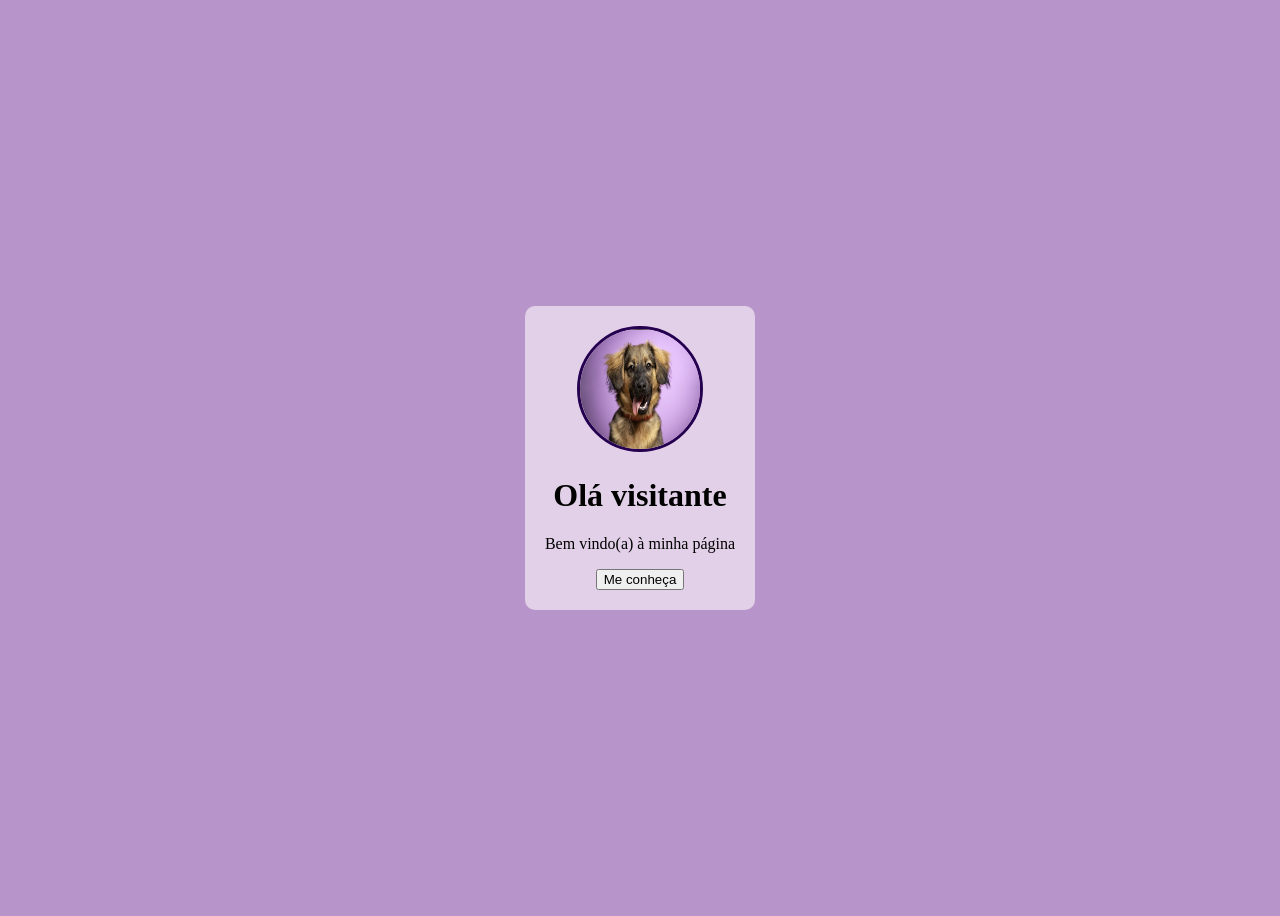
==== index.html @ c63542c1 "projetotrote" ====
<!DOCTYPE html> <!--documento html 5-->
<html lang="pt-br"> <!--elemento raiz-->
    <head> <!--cabeçalho-->
        <!--ligação paara o CSS-->
        <link rel="stylesheet" href="styles.css">
        <meta charset="utf-8">
        <title> Cartão de visita </title>
        <!--sistema de codificação portugues-->
    </head>
    <body> <!--corpo-->
        <div class="cartao"><!--divisão lógica-->
            <img src="cachorroestetica.jpeg" alt="não apareceu a imagem" class="imagem">
            <!--cabeçalho nível 1-->
            <h1> Olá visitante </h1>
            <!--criar parágrafo-->
            <p>
                Bem vindo(a) à minha página
            </p>
            <button> Me conheça </button>
        </div>
        <!--
        <p class="cartao">
        Este é um exemplo de reuso </p>
        </p>
        -->
    </body>
</html>
---- styles.css ----
body {
    /* cor de fundo*/
    background-color: #b795ca;
    /* flexbox */
    display: flex;
    /* alinhamento na horizontal */
    justify-content: center;
    /* alinhamento na vertical */
    align-items: center;
    /* ocupa a tela inteira verticalmente */
    height: 100vh;
}
/* para referenciar o class usamos */
/* usamos class para reutilizar estilos */
.cartao {
    background-color: #e1d0e7;
    /* cantos arredondados */
    border-radius: 10px;
    /* espaçamento interno */
    padding: 20px;
    /* alinhamento do texto */
    text-align: center;
}
.button {
    /* sem borda */
    border: none;
    /* cor de fundo */
    background-color: #3f2d8d;
    /* cor do texto */
    color: white;
    /* cantos arredondados */
    border-radius: 10px;
    /* espaçamento interno */
    padding: 10px 20px;
    /* cria um cursor quando o mouse passa em cima */
    cursor: pointer;
}
.imagem {
    /* largura */
    width: 120px;
    /* altura */
    height: 120px;
    /* cantos arredondados */
    border-radius: 50%;
    /* borda colorida com expessura, tipo e cor */
    border: 3px solid #250050 
}
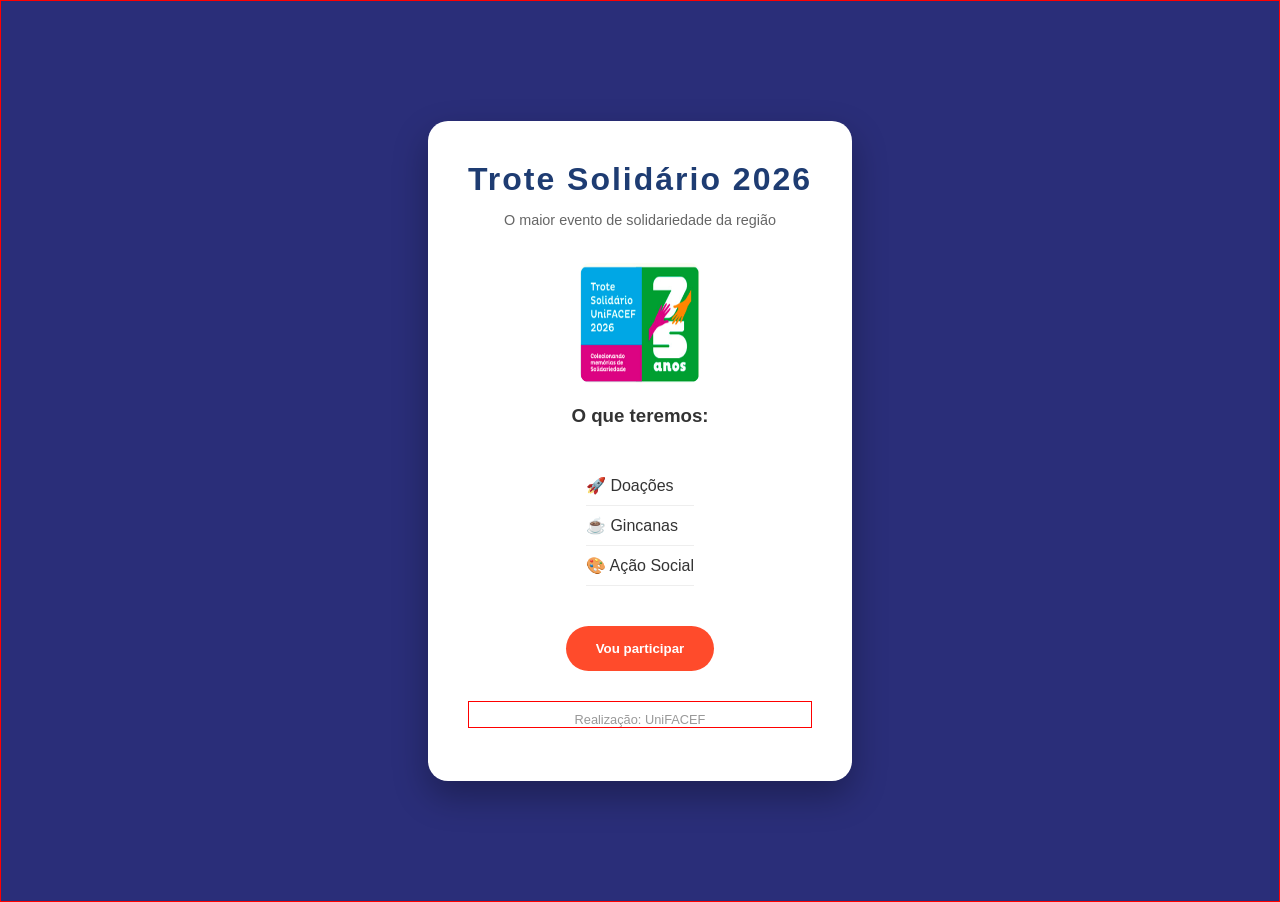
==== commit 8b7ed9de: "Add files via upload" ====
--- a/index.html
+++ b/index.html
@@ -1,27 +1,32 @@
-<!DOCTYPE html> <!--documento html 5-->
-<html lang="pt-br"> <!--elemento raiz-->
-    <head> <!--cabeçalho-->
-        <!--ligação paara o CSS-->
-        <link rel="stylesheet" href="styles.css">
-        <meta charset="utf-8">
-        <title> Cartão de visita </title>
-        <!--sistema de codificação portugues-->
-    </head>
-    <body> <!--corpo-->
-        <div class="cartao"><!--divisão lógica-->
-            <img src="cachorroestetica.jpeg" alt="não apareceu a imagem" class="imagem">
-            <!--cabeçalho nível 1-->
-            <h1> Olá visitante </h1>
-            <!--criar parágrafo-->
-            <p>
-                Bem vindo(a) à minha página
-            </p>
-            <button> Me conheça </button>
-        </div>
-        <!--
-        <p class="cartao">
-        Este é um exemplo de reuso </p>
-        </p>
-        -->
-    </body>
+<!DOCTYPE html>
+<html lang="pt-br">
+    <head>
+        <meta charset="UTF-8">
+        <link rel="stylesheet" href="trote.css">
+        <title>Trote Solidário 2026</title>
+    </head>
+    <body>
+        <div class="container">
+            <header>
+                <h1>Trote Solidário 2026</h1>
+                <p class="subtitulo">O maior evento de solidariedade da região</p>
+            </header>
+
+            <section class="conteudo">
+                <img src="trote.png" alt="Banner Tech" class="banner">
+                
+                <h3>O que teremos:</h3>
+                <ul>
+                    <li>🚀 Doações</li>
+                    <li>☕ Gincanas</li>
+                    <li>🎨 Ação Social</li>
+                </ul>
+            </section>
+
+            <footer>
+                <button class="btn-inscricao">Vou participar</button>
+                <p>Realização: UniFACEF</p>
+            </footer>
+        </div>
+    </body>
 </html>
--- a/trote.css
+++ b/trote.css
@@ -0,0 +1,84 @@
+/* Reset básico e fundo degradê */
+
+body {
+    border: 1px solid red; 
+    margin: 0;
+    padding: 0;
+    font-family: 'Segoe UI', Tahoma, Geneva, Verdana, sans-serif;
+    background: #2a2e79;
+    display: flex;
+    justify-content: center;
+    align-items: center;
+    min-height: 100vh;
+    color: #333;
+}
+
+/* Container principal empilhado */
+.container {
+    background-color: white;
+    padding: 40px;
+    border-radius: 20px;
+    box-shadow: 0 15px 35px rgba(0,0,0,0.3);
+    text-align: center;
+    max-width: 400px;
+    display: flex;
+     flex-direction: column; /*Empilha os itens um embaixo do outro */
+     gap: 20px;  /* Espaço entre header, section e footer */
+}
+
+/* Estilizando o cabeçalho */
+header h1 {
+    margin: 0;
+    color: #1e3c72;
+    letter-spacing: 2px; 
+}
+
+.subtitulo {
+    font-size: 0.9rem;
+    color: #666; 
+}
+
+/* Seção de Conteúdo e Lista */
+.banner {
+     width: 120px;
+    height: 120px;
+    border-radius: 10px;
+}
+
+ul {
+     list-style: none; /* Remove as bolinhas */
+     padding: 0; 
+     text-align: left; /*Alinha a lista à esquerda para ficar mais organizado */
+     margin: 20px auto;
+     display: inline-block; 
+}
+
+li {
+     padding: 10px 0; 
+     border-bottom: 1px solid #eee; /* Linha sutil entre itens */
+}
+
+/* Botão com efeito de estado */
+.btn-inscricao {
+     background-color: #ff4b2b;
+    color: white;
+    border: none;
+    padding: 15px 30px;
+    border-radius: 50px;
+    font-weight: bold;
+    cursor: pointer;
+    transition: 0.3s; 
+}
+
+.btn-inscricao:hover {
+    background-color: #ff416c;
+    transform: translateY(-3px); /*Efeito de flutuar */
+}
+
+footer p {
+    border: 1px solid red;
+     font-size: 0.8rem;
+    margin-top: 30px;
+    color: #999; 
+    padding-top: 10px;
+}
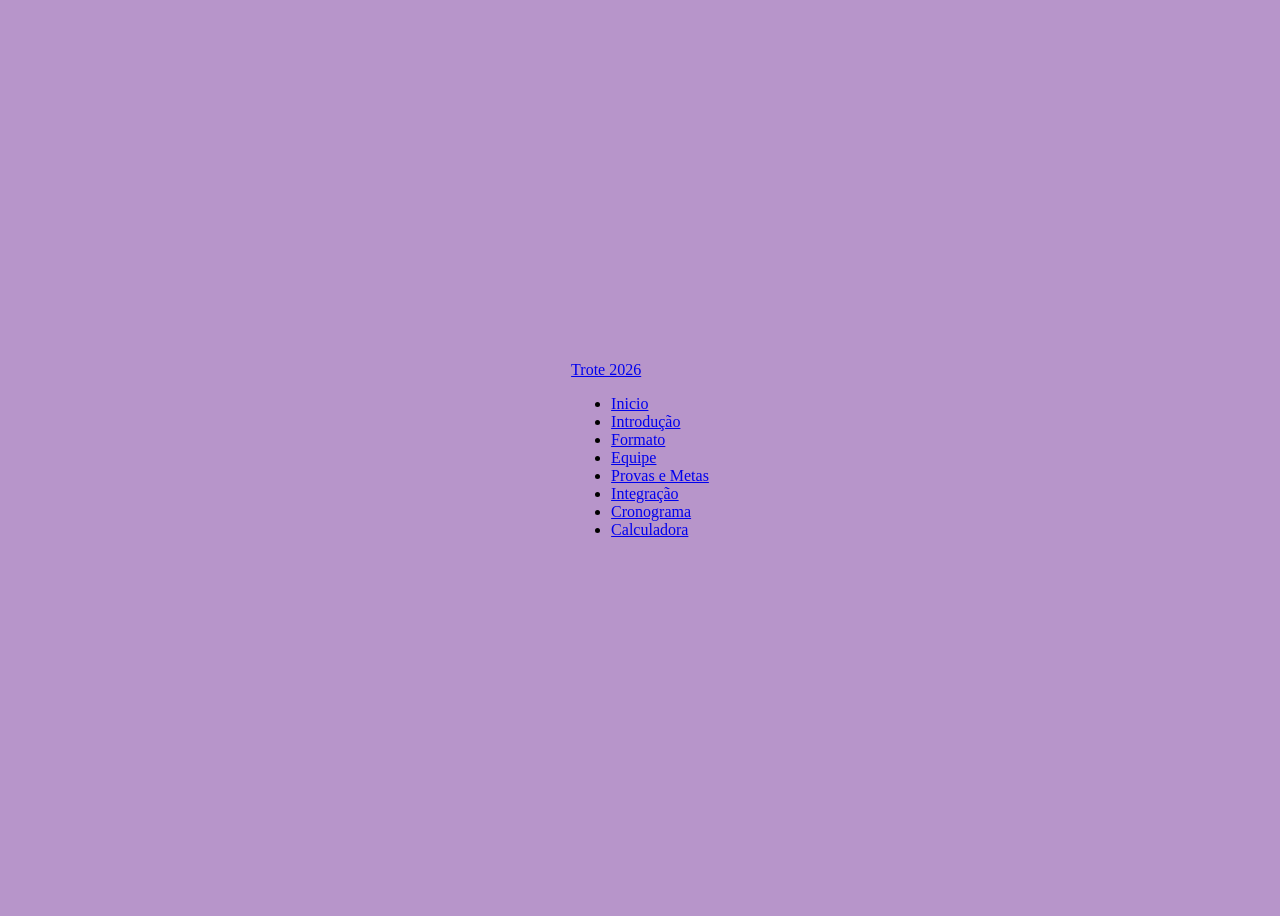
==== commit 8107b9e8: "Add files via upload trabalho" ====
--- a/index.html
+++ b/index.html
@@ -1,32 +1,37 @@
 <!DOCTYPE html>
-<html lang="pt-br">
-    <head>
-        <meta charset="UTF-8">
-        <link rel="stylesheet" href="trote.css">
-        <title>Trote Solidário 2026</title>
+<html> 
+    <head lang="pt-br">
+       <title> Trote Solidário </title>
+       <meta charset="UTF-8">
+       <link rel="stylesheet" href="styles.css">
     </head>
     <body>
-        <div class="container">
-            <header>
-                <h1>Trote Solidário 2026</h1>
-                <p class="subtitulo">O maior evento de solidariedade da região</p>
-            </header>
+       <nav class="menu">
+          <div class="menu-container">
+            <a href="index.html" class="menu-logo"> Trote 2026 </a>
+            <ul>
+                <li> <a href="index.html"> Inicio </a></li>
+                <li> <a href="introducao.hatml"> Introdução </a></li>
+                <li> <a href="Formato.html"> Formato </a></li>
+                <li> <a href="equipes.html"> Equipe </a></li>
+                <li> <a href="provas.html"> Provas e Metas </a></li> 
+                <li> <a href="integracao.html"> Integração</a></li>
+                <li> <a href="cronograma.html"> Cronograma </a></li>
+                <li> <a href="calculadora.html"> Calculadora </a></li>
+            </ul>
+          </div>
+        </nav>
+        <header>
 
-            <section class="conteudo">
-                <img src="trote.png" alt="Banner Tech" class="banner">
-                
-                <h3>O que teremos:</h3>
-                <ul>
-                    <li>🚀 Doações</li>
-                    <li>☕ Gincanas</li>
-                    <li>🎨 Ação Social</li>
-                </ul>
+        </header>
+        <main>
+            <section>
+
+            </section>
+            <section>
+
             </section>
 
-            <footer>
-                <button class="btn-inscricao">Vou participar</button>
-                <p>Realização: UniFACEF</p>
-            </footer>
-        </div>
+        </main>
     </body>
 </html>
--- a/styles.css
+++ b/styles.css
@@ -0,0 +1,47 @@
+body {
+    /* cor de fundo*/
+    background-color: #b795ca;
+    /* flexbox */
+    display: flex;
+    /* alinhamento na horizontal */
+    justify-content: center;
+    /* alinhamento na vertical */
+    align-items: center;
+    /* ocupa a tela inteira verticalmente */
+    height: 100vh;
+}
+/* para referenciar o class usamos */
+/* usamos class para reutilizar estilos */
+.cartao {
+    background-color: #e1d0e7;
+    /* cantos arredondados */
+    border-radius: 10px;
+    /* espaçamento interno */
+    padding: 20px;
+    /* alinhamento do texto */
+    text-align: center;
+}
+.button {
+    /* sem borda */
+    border: none;
+    /* cor de fundo */
+    background-color: #3f2d8d;
+    /* cor do texto */
+    color: white;
+    /* cantos arredondados */
+    border-radius: 10px;
+    /* espaçamento interno */
+    padding: 10px 20px;
+    /* cria um cursor quando o mouse passa em cima */
+    cursor: pointer;
+}
+.imagem {
+    /* largura */
+    width: 120px;
+    /* altura */
+    height: 120px;
+    /* cantos arredondados */
+    border-radius: 50%;
+    /* borda colorida com expessura, tipo e cor */
+    border: 3px solid #250050 
+}
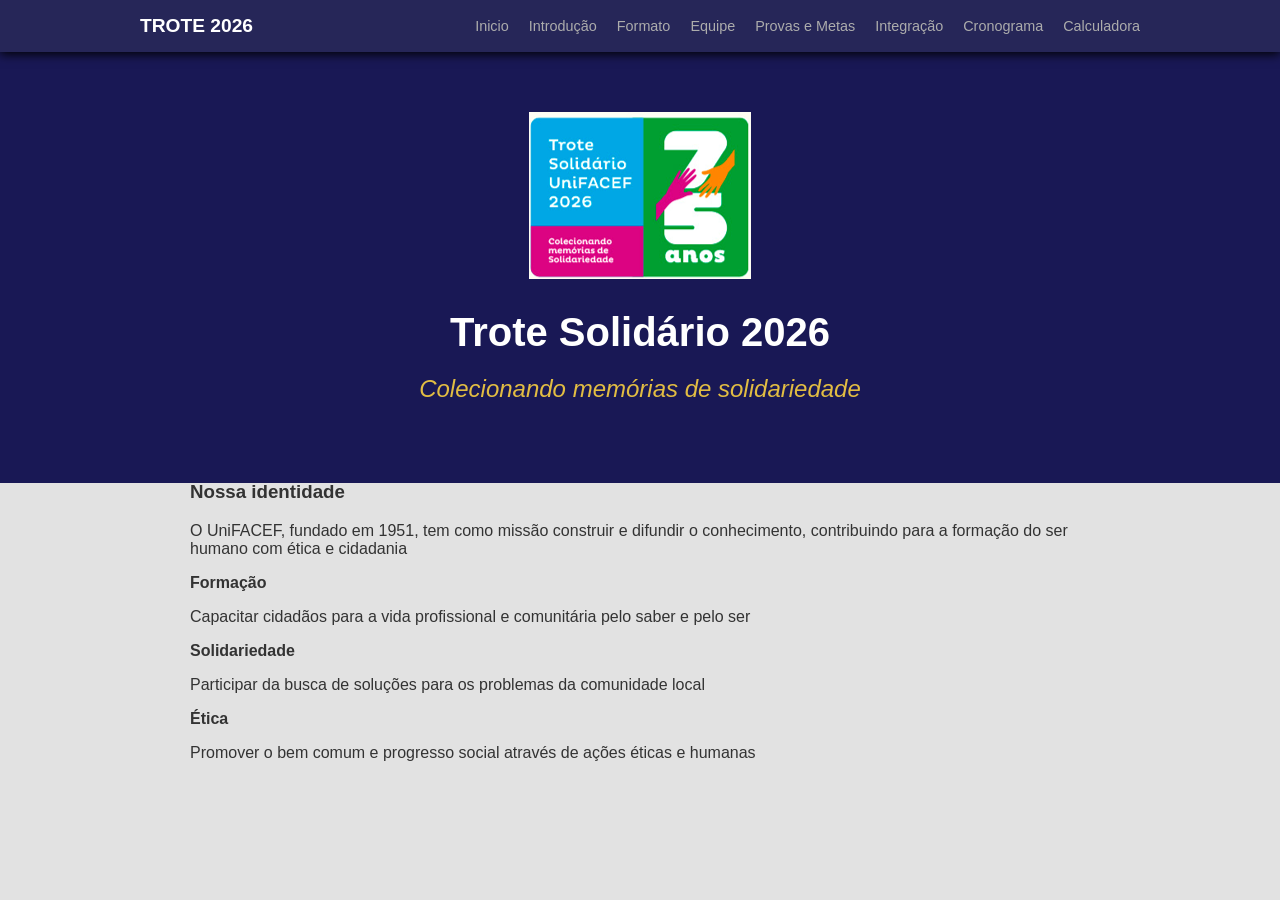
==== commit f3e32c94: "Add files via upload" ====
--- a/index.html
+++ b/index.html
@@ -9,7 +9,7 @@
        <nav class="menu">
           <div class="menu-container">
             <a href="index.html" class="menu-logo"> Trote 2026 </a>
-            <ul>
+            <ul class="lista">
                 <li> <a href="index.html"> Inicio </a></li>
                 <li> <a href="introducao.hatml"> Introdução </a></li>
                 <li> <a href="Formato.html"> Formato </a></li>
@@ -21,12 +21,32 @@
             </ul>
           </div>
         </nav>
-        <header>
-
+        <header class="cabecalho">
+            <div class="cabecalho-container">
+                <img src="trote.png" alt="UniFACEF">
+                <h1> Trote Solidário 2026 </h1>
+                <h2> Colecionando memórias de solidariedade </h2>
+            </div>
         </header>
-        <main>
-            <section>
-
+        <main class="principal">
+            <section class="missao-valores">
+                <h3> Nossa identidade </h3>
+                <p> O UniFACEF, fundado em 1951, tem como missão construir e difundir o conhecimento, 
+                    contribuindo para a formação do ser humano com ética e cidadania</p>
+                    <div class="pilar-container">
+                        <div><strong> Formação </strong>
+                        <p> Capacitar cidadãos para a vida profissional e comunitária pelo saber e pelo ser</p>
+                        </div>
+                    </div>
+                    <div class="pilar">
+                        <div> <strong> Solidariedade </strong>
+                        <p> Participar da busca de soluções para os problemas da comunidade local </p></div>
+                    </div>
+                    <div class="pilar">
+                        <div> <strong> Ética </strong>
+                            <p> Promover o bem comum e progresso social através de ações éticas e humanas</p>
+                        </div>
+                    </div>
             </section>
             <section>
 
--- a/styles.css
+++ b/styles.css
@@ -1,47 +1,64 @@
-body {
-    /* cor de fundo*/
-    background-color: #b795ca;
-    /* flexbox */
-    display: flex;
-    /* alinhamento na horizontal */
-    justify-content: center;
-    /* alinhamento na vertical */
-    align-items: center;
-    /* ocupa a tela inteira verticalmente */
-    height: 100vh;
-}
-/* para referenciar o class usamos */
-/* usamos class para reutilizar estilos */
-.cartao {
-    background-color: #e1d0e7;
-    /* cantos arredondados */
-    border-radius: 10px;
-    /* espaçamento interno */
-    padding: 20px;
-    /* alinhamento do texto */
-    text-align: center;
-}
-.button {
-    /* sem borda */
-    border: none;
-    /* cor de fundo */
-    background-color: #3f2d8d;
-    /* cor do texto */
-    color: white;
-    /* cantos arredondados */
-    border-radius: 10px;
-    /* espaçamento interno */
-    padding: 10px 20px;
-    /* cria um cursor quando o mouse passa em cima */
-    cursor: pointer;
-}
-.imagem {
-    /* largura */
-    width: 120px;
-    /* altura */
-    height: 120px;
-    /* cantos arredondados */
-    border-radius: 50%;
-    /* borda colorida com expessura, tipo e cor */
-    border: 3px solid #250050 
+body {
+    margin: 0; font-family: 'Segoe UI', sans-serif;
+    background-color: #e2e2e2; color: #333
+}
+.menu {
+    background-color: rgb(38, 38, 88);
+    padding: 15px 0;
+    position: sticky; /* menu fixo, sempre no topo */
+    top: 0; /* posição 0- posição acima */
+    z-index: 1000; /* fica sempre por cima dos outros conteudos */
+    box-shadow: 0 2px 10px black;
+}
+.menu-container {
+    max-width: 1000px;
+    margin: 0 auto;
+    display: flex;
+    justify-content: space-between;
+    align-items: center;
+    padding: 0 20px;
+}
+.menu-logo {
+    color:#ffffff;
+    text-decoration: none;
+    font-weight: bold;
+    font-size: 1.2rem;
+    text-transform: uppercase;
+}
+.lista {
+    list-style: none; /*tira bolinhas*/
+    display: flex; /*alinhamento dos items*/
+    gap: 20px;
+    margin: 0;
+    padding: 0;
+}
+.lista a{
+    color:#acacac;
+    text-decoration: none;
+    font-size: 0.9rem;
+    font-weight: 500;
+    transition: color 0.3s;
+}
+.lista a:hover {
+    color:#ffffff;
+}
+.cabecalho {
+    background-color: #191855;
+    color: white;
+    padding: 60px 20px;
+    text-align: center;
+}
+.cabecalho h1{
+    font-size: 2.5rem;
+    margin-bottom: 5px;
+}
+.cabecalho h2{
+    font-weight: 300;
+    font-style: italic;
+    color: #e2bd43;
+}
+.principal {
+    max-width: 900px;
+    margin: -40px auto 40px;
+    padding: 20px;
 }
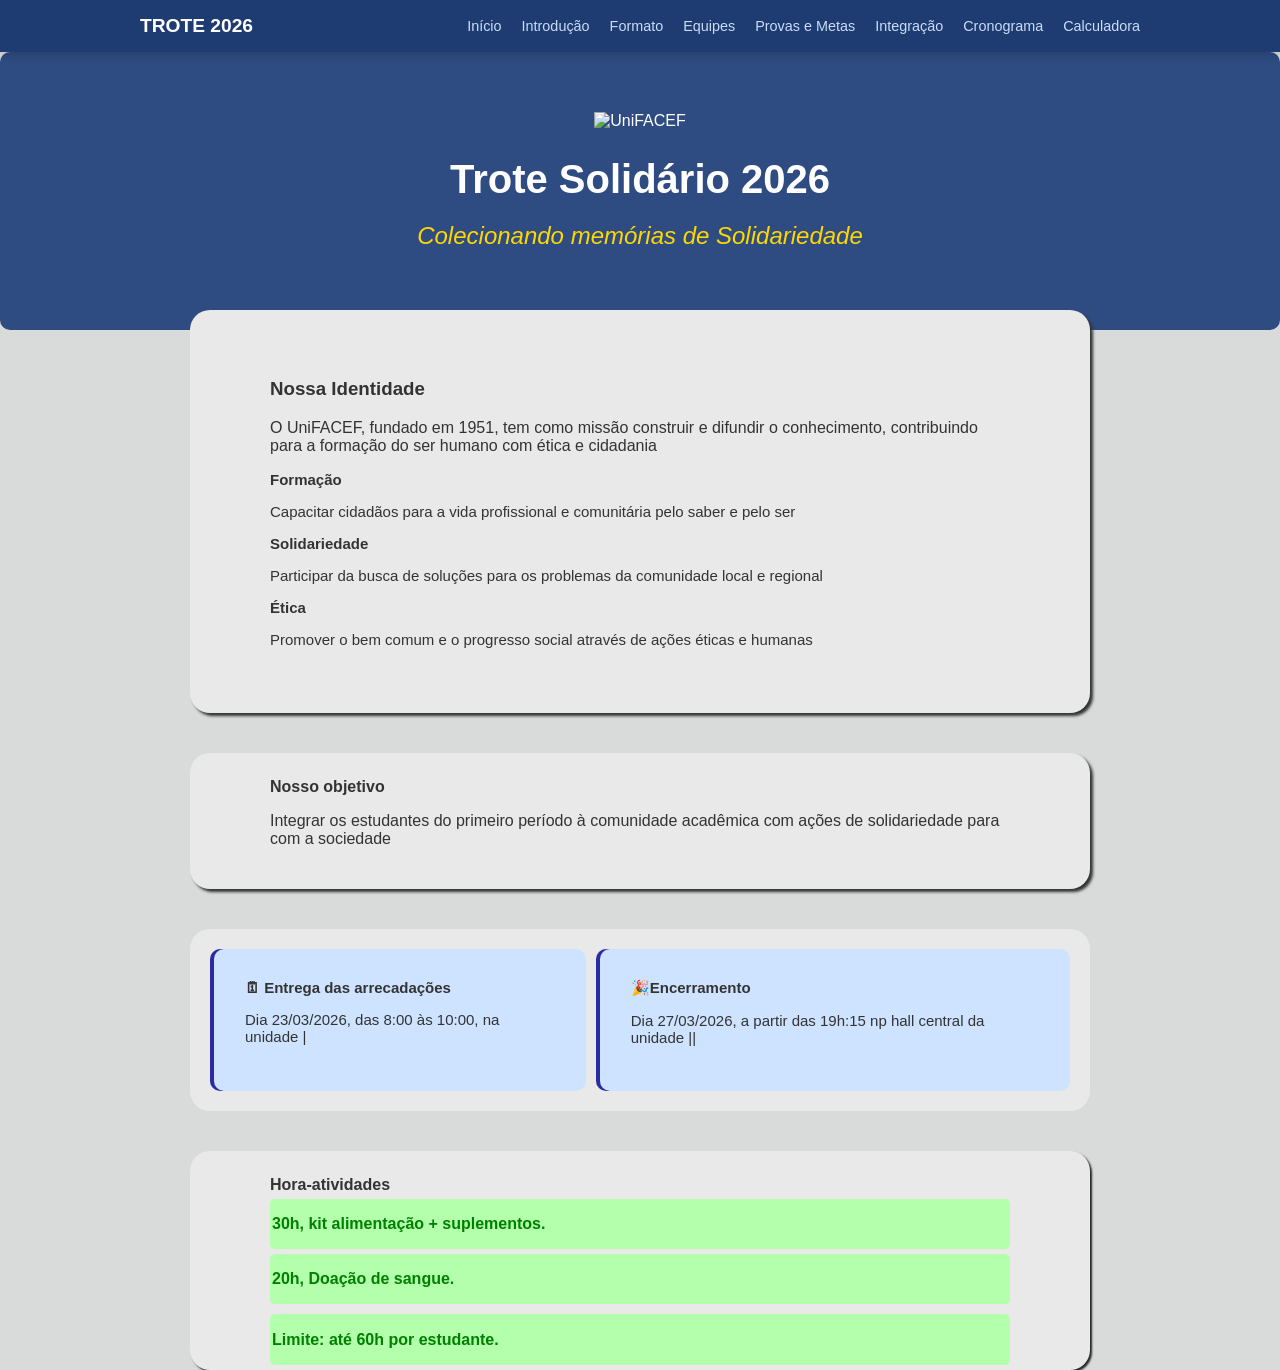
==== commit 0d3a80f7: "Add files via upload" ====
--- a/index.html
+++ b/index.html
@@ -1,56 +1,86 @@
 <!DOCTYPE html>
-<html> 
-    <head lang="pt-br">
-       <title> Trote Solidário </title>
-       <meta charset="UTF-8">
-       <link rel="stylesheet" href="styles.css">
+<html lang="pt-br">
+    <head>
+        <title> Trote Solidário </title>
+        <meta charset="UTF-8">
+        <link rel="stylesheet" href="style.css">
     </head>
     <body>
-       <nav class="menu">
-          <div class="menu-container">
-            <a href="index.html" class="menu-logo"> Trote 2026 </a>
-            <ul class="lista">
-                <li> <a href="index.html"> Inicio </a></li>
-                <li> <a href="introducao.hatml"> Introdução </a></li>
-                <li> <a href="Formato.html"> Formato </a></li>
-                <li> <a href="equipes.html"> Equipe </a></li>
-                <li> <a href="provas.html"> Provas e Metas </a></li> 
-                <li> <a href="integracao.html"> Integração</a></li>
-                <li> <a href="cronograma.html"> Cronograma </a></li>
-                <li> <a href="calculadora.html"> Calculadora </a></li>
-            </ul>
-          </div>
+        <nav class="menu"> <!-- Menu de navegação -->
+            <div class="menu-container">
+                <a href="index.html" class="menu-logo"> Trote 2026 </a>
+                <ul class="lista">
+                    <li> <a href="index.html"> Início </a> </li>
+                    <li> <a href="introducao.html"> Introdução </a> </li>
+                    <li> <a href="formato.html"> Formato </a> </li>
+                    <li> <a href="equipes.html"> Equipes </a> </li>
+                    <li> <a href="provas.html"> Provas e Metas </a> </li>
+                    <li> <a href="integracao.html"> Integração </a> </li>
+                    <li> <a href="cronograma.html"> Cronograma </a> </li>
+                    <li> <a href="calculadora.html"> Calculadora </a> </li>
+                </ul>
+            </div>
         </nav>
         <header class="cabecalho">
             <div class="cabecalho-container">
-                <img src="trote.png" alt="UniFACEF">
+                <img src="trote.jpeg" alt="UniFACEF" class="cabecalho-logo"/>
                 <h1> Trote Solidário 2026 </h1>
-                <h2> Colecionando memórias de solidariedade </h2>
+                <h2> Colecionando memórias de Solidariedade </h2>
             </div>
+
         </header>
         <main class="principal">
             <section class="missao-valores">
-                <h3> Nossa identidade </h3>
-                <p> O UniFACEF, fundado em 1951, tem como missão construir e difundir o conhecimento, 
-                    contribuindo para a formação do ser humano com ética e cidadania</p>
-                    <div class="pilar-container">
-                        <div><strong> Formação </strong>
-                        <p> Capacitar cidadãos para a vida profissional e comunitária pelo saber e pelo ser</p>
-                        </div>
+                <h3> Nossa Identidade </h3>
+                <p> O UniFACEF, fundado em 1951, tem como missão construir e difundir o conhecimento, contribuindo para a formação do ser humano com ética e cidadania </p>
+                <div class="pilares-container">
+                    <div class="pilar"> 
+                        <strong> Formação </strong>
+                        <p> Capacitar cidadãos para a vida profissional e comunitária pelo saber e pelo ser </p>
                     </div>
-                    <div class="pilar">
-                        <div> <strong> Solidariedade </strong>
-                        <p> Participar da busca de soluções para os problemas da comunidade local </p></div>
+                    <div class="pilar"> 
+                        <strong> Solidariedade </strong>
+                        <p> Participar da busca de soluções para os problemas da comunidade local e regional </p>
                     </div>
-                    <div class="pilar">
-                        <div> <strong> Ética </strong>
-                            <p> Promover o bem comum e progresso social através de ações éticas e humanas</p>
-                        </div>
+                    <div class="pilar"> 
+                        <strong> Ética </strong>
+                        <p> Promover o bem comum e o progresso social através de ações éticas e humanas </p>
                     </div>
             </section>
-            <section>
-
-            </section>
+                    <div class="objetivos">
+                    <section>
+                        <strong> Nosso objetivo </strong>
+                        <p> Integrar os estudantes do primeiro período à comunidade acadêmica com ações de solidariedade para com a sociedade 
+                    </section>
+                </div>
+                <div class="data">
+                   <div class="data-container">
+                       <section>
+                        <strong>🗓 Entrega das arrecadações </strong>
+                        <p> Dia 23/03/2026, das 8:00 às 10:00, na unidade |</p> 
+                       </section>
+                   </div>
+                <div class="encerramento">
+                    <section>
+                        <strong>🎉Encerramento </strong>
+                        <p> Dia 27/03/2026, a partir das 19h:15 np hall central da unidade || </p>
+                    </section>
+                </div>
+            </div>
+            <div class="momento">
+                <section>
+                    <strong> Hora-atividades </strong>
+                    <div class="um">
+                        <p> 30h, kit alimentação + suplementos.</p>
+                    </div>
+                    <div class="dois">
+                        <p> 20h, Doação de sangue.</p>
+                    </div>
+                    <div class="tres">
+                        <p>  Limite: até 60h por estudante.</p>
+                    </div>
+                </section>
+            </div>
 
         </main>
     </body>
--- a/style.css
+++ b/style.css
@@ -0,0 +1,139 @@
+body {
+    margin: 0; font-family: 'Segoe UI', sans-serif;
+    background-color: #d9dbdb; color: #333;
+}
+.menu {
+    background-color: #1e3c72;  padding: 15px 0;
+    position: sticky; /* menu fica sempre no topo */
+    top: 0; /* posição 0 - posição acima */
+    z-index: 1000; /*  fica sempre por cima dos outros conteúdos */
+    box-shadow: 0 2px 10px rgba(0,0,0,0.2); /* caixa com sombra */
+}
+.menu-container{
+    max-width: 1000px;
+    margin: 0 auto;
+    display: flex;
+    justify-content: space-between;
+    align-items: center;
+    padding: 0 20px;
+}
+.menu-logo{
+    color: white; /* cor branca */
+    text-decoration: none; /* link sem estar sublinhado */
+    font-weight: bold; /* negrito */
+    font-size: 1.2rem; /* 1.2 * 16px */
+    text-transform: uppercase; /* letra maiúscula */
+}
+.lista {
+    list-style: none; display: flex; gap: 20px;
+    margin: 0; padding: 0;
+}
+.lista a{
+    color: #CBDCF7; text-decoration: none; font-size: 0.9rem;
+    font-weight: 500; transition: color 0.3s; 
+}
+.lista a:hover {
+    color: #ffffff;
+}
+.cabecalho {
+    background-color: #2e4c82; color: white; padding: 60px 20px;
+    text-align: center;
+}
+.cabecalho h1{
+    font-size: 2.5rem; margin-bottom: 5px;
+}
+.cabecalho h2{
+    font-weight: 300;
+    font-style: italic;
+    color: #ffd700; 
+}
+.principal{
+    /* -40px subiu auto embaixo e 40 é na lateral */
+    max-width: 900px; margin: -40px auto 40px; padding: 20px;
+    
+}
+.cabecalho {
+    border-radius: 10px;
+}
+.missao-valores {
+    background-color: #e9e9e9;
+    padding: 50px 80px;
+    border-radius: 20px;
+    gap: 10px;
+    text-align: left;
+    box-shadow: #333 3px 3px 3px;
+}
+.pilares-container {
+    gap: 10px;
+    font-size: 15px;
+}
+.objetivos {
+    background-color: #e9e9e9;
+    padding: 25px 80px;
+    border-radius: 20px;
+    gap: 10px;
+    text-align: left;
+    box-shadow: #333 3px 3px 3px;
+    margin: 40px auto -40px;
+}
+.data {
+    display: flex;
+    padding: 20px 20px;
+    background-color: #e9e9e9;
+    border-radius: 20px;
+    box-shadow: #292929;
+    gap: 10px;
+    margin: 80px auto -80px;
+}
+.data-container {
+    gap: 20px;
+    font-size: 15px;
+    background-color: #cee3ff;
+    padding: 30px 35px;
+    border-radius: 10px;
+    box-shadow: inset rgb(44, 44, 160) 4px 0 0; /*sombra interna*/
+}
+.encerramento{
+    gap: 20px;
+    font-size: 15px;
+    background-color: #cee3ff;
+    padding: 30px 35px;
+    border-radius: 10px;
+    box-shadow: inset rgb(44, 44, 160) 4px 0 0;
+}
+.momento {
+    background-color: #e9e9e9;
+    padding: 25px 80px;
+    border-radius: 20px;
+    gap: 10px;
+    text-align: left;
+    box-shadow: #252525 2px 2px 2px;
+    margin: 120px auto -120px;
+}
+.um {
+    background-color:#b3ffac;
+    border-radius: 5px;
+    padding: 0.1px 2px;
+    font-family: sans-serif;
+    color: green;
+    margin: 5px auto -5px;
+    font-weight: bold;
+}
+.dois{
+    background-color:#b3ffac;
+    border-radius: 5px;
+    padding: 0.1px 2px;
+    font-family: sans-serif;
+    color: green;
+    margin: 10px auto -10px;
+    font-weight: bold;
+}
+.tres{
+    background-color:#b3ffac;
+    border-radius: 5px;
+    padding: 0.1px 2px;
+    font-family: sans-serif;
+    color: green;
+    margin: 20px auto -20px;
+    font-weight: bold;
+}
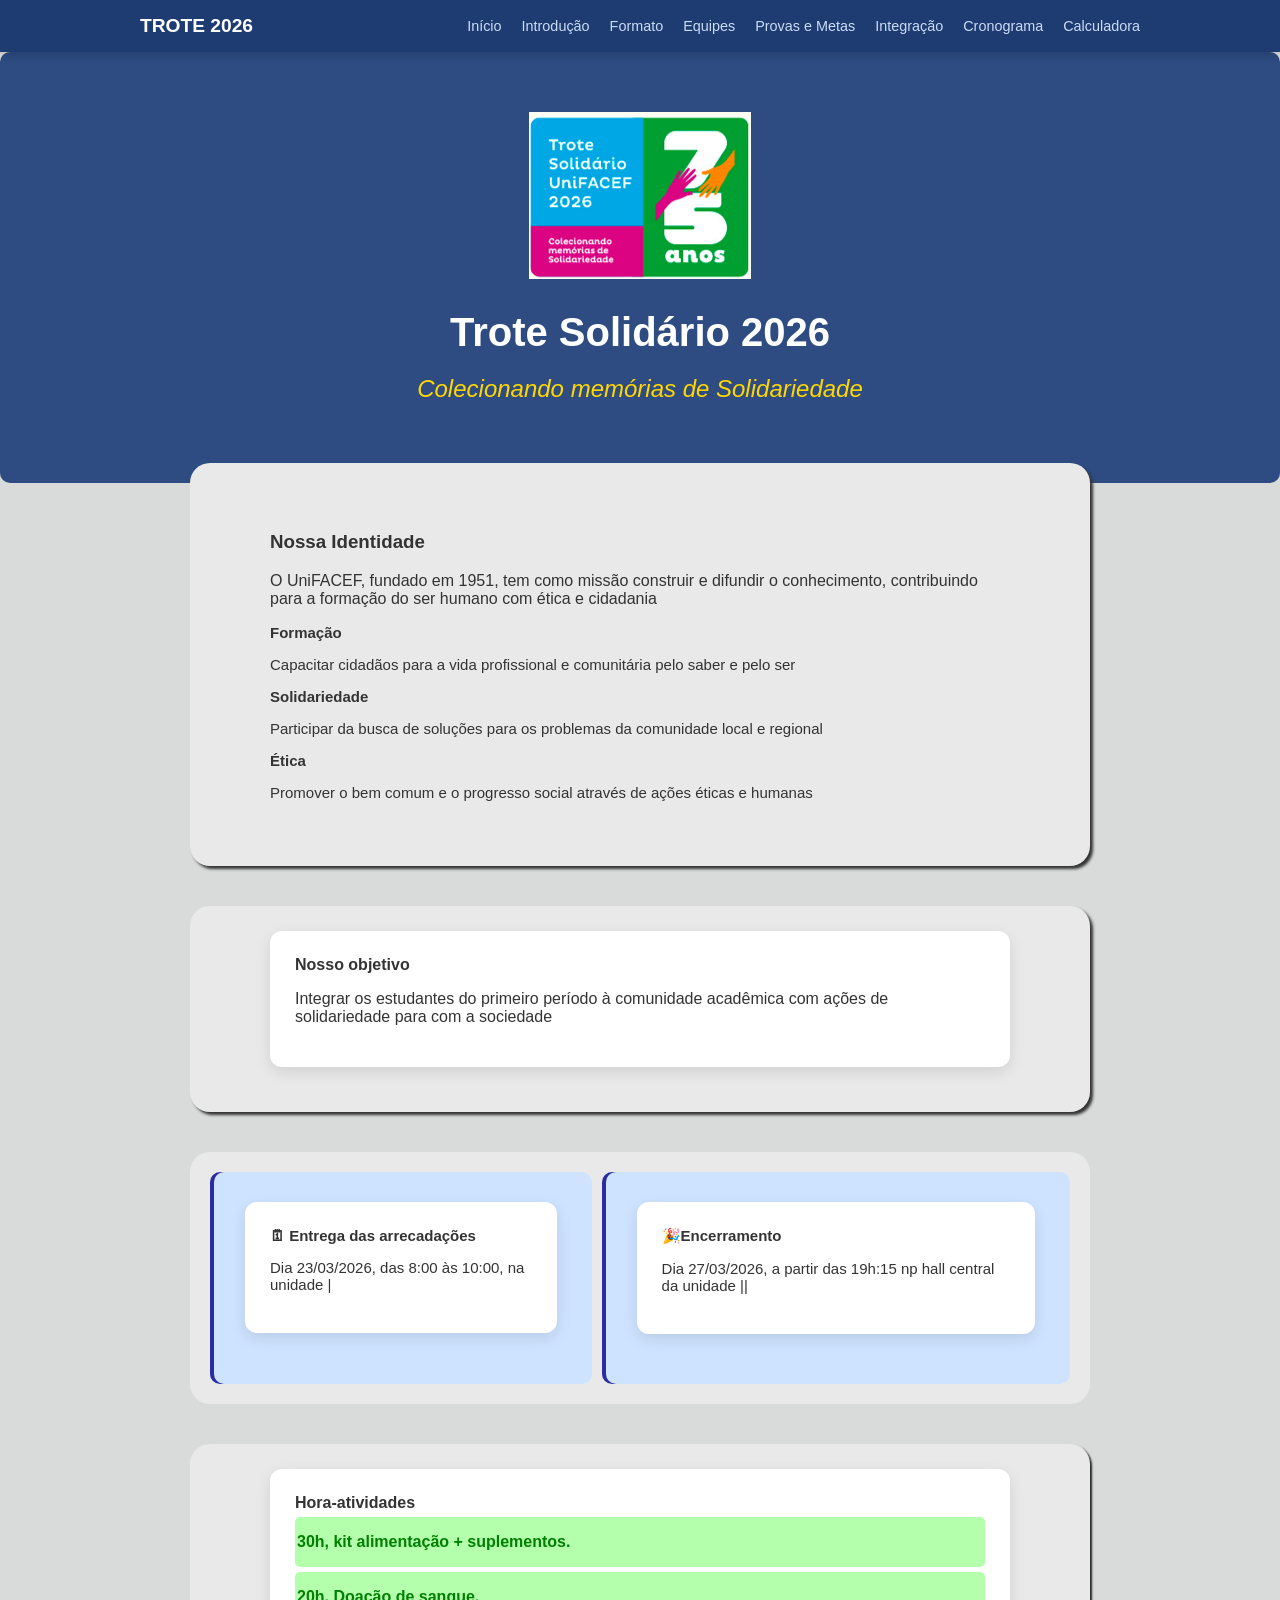
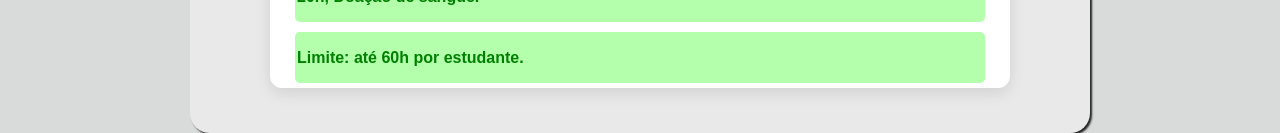
==== commit 12186b82: "Add files via upload" ====
--- a/index.html
+++ b/index.html
@@ -23,7 +23,7 @@
         </nav>
         <header class="cabecalho">
             <div class="cabecalho-container">
-                <img src="trote.jpeg" alt="UniFACEF" class="cabecalho-logo"/>
+                <img src="trote.png" alt="UniFACEF" class="cabecalho-logo"/>
                 <h1> Trote Solidário 2026 </h1>
                 <h2> Colecionando memórias de Solidariedade </h2>
             </div>
@@ -83,5 +83,6 @@
             </div>
 
         </main>
+        
     </body>
 </html>
--- a/style.css
+++ b/style.css
@@ -136,4 +136,82 @@
     color: green;
     margin: 20px auto -20px;
     font-weight: bold;
+}
+section {
+  
+    background: white;
+    margin-bottom: 20px;
+    padding: 25px;
+    border-radius: 12px;
+    box-shadow: 0 5px 15px rgba(0,0,0,0.1);
+}
+.texto-introducao{
+    line-height: 1.6; /*melhora a leitura de texto longos*/
+    margin-bottom: 20px;
+    text-align: justify;
+}
+.lista-valores{
+    list-style: none;
+    padding: 0;
+}
+.lista-valores li{
+    background: #CBDCF7;
+    padding: 15px;
+    margin-bottom: 10px;
+    border-radius: 8px;
+    border-left: 5px solid rgb(26, 26, 65);
+}
+table{
+    width: 100%;
+    border-collapse: collapse; 
+    margin-top: 20px;
+    background-color: #ffffff;
+}
+th, td {
+    padding: 15px;
+    text-align: left;
+    border-bottom: 1px solid #ddd;
+}
+th{
+    background-color: #2e4c82;
+}
+.box-amarela{
+    width: 25px;
+    height: 25px;
+    border-radius: 4px;
+    background: yellow;
+}
+.box-cinza {
+    width: 25px; height: 25px;
+    border-radius: 4px;
+    background: gray;
+}
+.itens {
+    background-color: #ffeec0;
+    padding: 15px;
+    border-style: dashed;
+    border: 2px dashed rgb(255, 187, 0);
+    border-radius: 10px;
+    text-align: left;
+}
+.suplementos {
+    padding: 20px 30px;
+    background-color: rgb(252, 221, 221);
+    border-left: red 5px solid;
+} 
+h4 {
+    color: #a1782b;
+}
+.memorias{
+    padding: 20px 30px;
+    background-color: rgb(250, 239, 205);
+    border-left: rgb(245, 200, 0) 5px solid;
+}
+footer {
+    background-color: #1e3c72;
+    border-top: solid #ffd000;
+    text-align: center;
+    color: white;
+    gap: 10px;
+    padding: 30px;
 }
